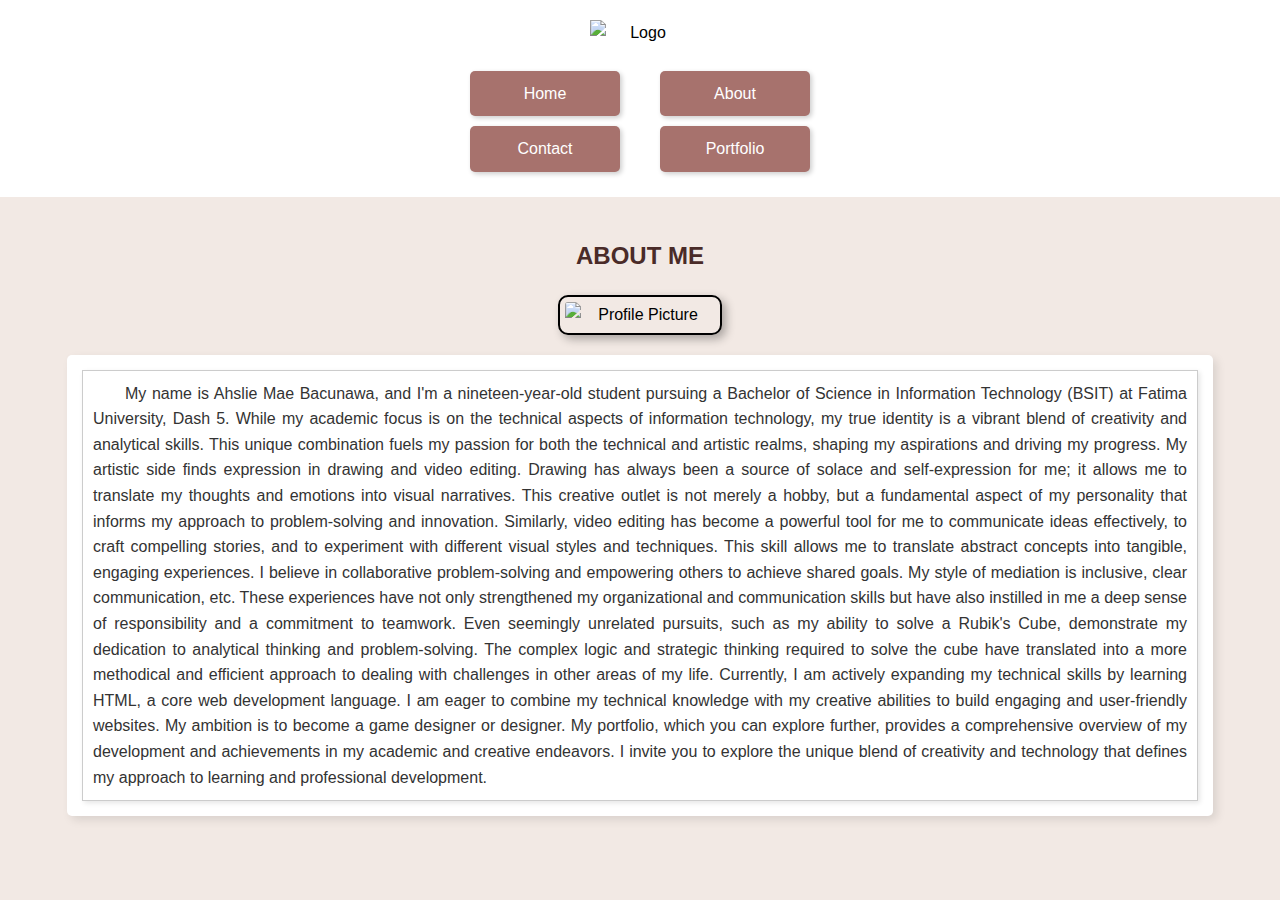
==== About.html @ 3fbb908a "Add files via upload" ====
<!DOCTYPE html>
<html lang="en">
<head>
    <meta charset="UTF-8">
    <meta name="viewport" content="width=device-width, initial-scale=1.0">
    <title>MY ABOUT</title>
    <link rel="stylesheet" href="About.css">
</head>
<body>
    <header>
        <div class="logo-container">
            <img src="images/logo.png" alt="Logo">
        </div>
        <div class="nav-container">
            <div class="nav-left">
                <a href="Home.html">Home</a>
                <a href="Contact.html">Contact</a>
            </div>
            <div class="nav-right">
                <a href="About.html">About</a>
                <a href="Portfolio.html">Portfolio</a>
            </div>
        </div>
    </header>

    <main>
        <section class="about">
            <h2 class="about-heading">ABOUT ME</h2>
            <section class="profile">
                <img src="images/Pic.jpg" alt="Profile Picture">
            </section>
            <div class="about-content">
                <p>My name is Ahslie Mae Bacunawa, and I'm a nineteen-year-old student pursuing a Bachelor of Science in Information Technology (BSIT) at Fatima University, Dash 5. While my academic focus is on the technical aspects of information technology, my true identity is a vibrant blend of creativity and analytical skills. This unique combination fuels my passion for both the technical and artistic realms, shaping my aspirations and driving my progress.

                    My artistic side finds expression in drawing and video editing. Drawing has always been a source of solace and self-expression for me; it allows me to translate my thoughts and emotions into visual narratives. This creative outlet is not merely a hobby, but a fundamental aspect of my personality that informs my approach to problem-solving and innovation. Similarly, video editing has become a powerful tool for me to communicate ideas effectively, to craft compelling stories, and to experiment with different visual styles and techniques. This skill allows me to translate abstract concepts into tangible, engaging experiences.

                    I believe in collaborative problem-solving and empowering others to achieve shared goals. My style of mediation is inclusive, clear communication, etc. These experiences have not only strengthened my organizational and communication skills but have also instilled in me a deep sense of responsibility and a commitment to teamwork.

                    Even seemingly unrelated pursuits, such as my ability to solve a Rubik's Cube, demonstrate my dedication to analytical thinking and problem-solving. The complex logic and strategic thinking required to solve the cube have translated into a more methodical and efficient approach to dealing with challenges in other areas of my life.

                    Currently, I am actively expanding my technical skills by learning HTML, a core web development language. I am eager to combine my technical knowledge with my creative abilities to build engaging and user-friendly websites. My ambition is to become a game designer or designer. My portfolio, which you can explore further, provides a comprehensive overview of my development and achievements in my academic and creative endeavors. I invite you to explore the unique blend of creativity and technology that defines my approach to learning and professional development.</p>
            </div>
        </section>
    </main>
</body>
</html>
---- About.css ----
body {
  font-family: Arial, sans-serif;
  line-height: 1.6;
  margin: 0;
  padding: 0;
  background-color: #F2E9E4;
  animation: fadeIn 1s ease-in-out;
}

header {
  background-color: #fff;
  padding: 20px;
  box-shadow: 0 2px 5px rgba(0, 0, 0, 0.1);
  animation: slideInLeft 1s ease-in-out;
  text-align: center;
}

.logo-container {
  margin-bottom: 20px;
}

.logo-container img {
  display: block;
  max-width: 100px;
  height: auto;
  margin: 0 auto;
  animation: fadeIn 1s ease-in-out;
}

.nav-container {
  display: flex;
  justify-content: center;
  flex-wrap: wrap;
  max-width: 600px;
  margin: 0 auto;
}

.nav-left, .nav-right {
  display: flex;
  flex-direction: column;
  margin: 0 20px;
}

.nav-left {
  align-items: flex-end;
}

.nav-right {
  align-items: flex-start;
}

header a {
  background-color: #A7726D;
  padding: 10px 15px;
  border: none;
  border-radius: 5px;
  font-size: 16px;
  color: #fff;
  cursor: pointer;
  box-shadow: 2px 2px 5px rgba(0, 0, 0, 0.2);
  margin: 5px 0;
  animation: slideUp 1s ease-in-out;
  width: 120px;
  text-align: center;
  text-decoration: none;
  transition: all 0.3s ease;
}

header a:hover {
  color: #fff;
  background-color: #8a5a56;
  box-shadow: 2px 2px 8px rgba(0, 0, 0, 0.3);
}


main {
  padding: 20px;
  background-color: #F2E9E4;
}


section.about {
  text-align: center;
}

.about-heading {
  margin-bottom: 20px;
  color: #4A2B28;
}


section.profile {
  margin-bottom: 20px;
}

section.profile img {
  display: block;
  margin: 0 auto;
  max-width: 150px;
  height: auto;
  border: 2px solid #000;
  border-radius: 10px;
  padding: 5px;
  box-shadow: 4px 4px 10px rgba(0, 0, 0, 0.3);
  animation: slideUp 1s ease-in-out;
  transition: width 0.3s ease;
}

section.profile img:hover {
  max-width: 250px;
}

.about-content {
  font-size: 16px;
  text-align: justify;
  margin: 20px auto;
  color: #333;
  text-indent: 2em;
  background-color: #fff;
  padding: 15px;
  border-radius: 5px;
  box-shadow: 4px 4px 10px rgba(0, 0, 0, 0.1);
  animation: fadeIn 1.5s ease-in-out;
  max-width: 90%;
}

.about-content p {
  margin: 0;
  width: 100%;
  box-sizing: border-box;
  padding: 10px;
  border: 1px solid #ccc;
  box-shadow: 2px 2px 5px rgba(0, 0, 0, 0.1);
}

hr {
  border-color: #A7726D;
  margin: 20px 0;
}


@keyframes fadeIn {
  from { opacity: 0; }
  to { opacity: 1; }
}

@keyframes slideInLeft {
  from { transform: translateX(-100%); opacity: 0; }
  to { transform: translateX(0); opacity: 1; }
}

@keyframes slideUp {
  from { transform: translateY(100%); opacity: 0; }
  to { transform: translateY(0); opacity: 1; }
}

@keyframes slideDown {
  from { transform: translateY(-100%); opacity: 0; }
  to { transform: translateY(0); opacity: 1; }
}

@media (max-width: 768px) {
  .nav-container {
    flex-direction: column;
    align-items: center;
  }
  
  .nav-left, .nav-right {
    margin: 0;
    width: 100%;
    align-items: center !important;
  }
  
  header a {
    width: 80%;
    margin: 5px 0;
  }
}
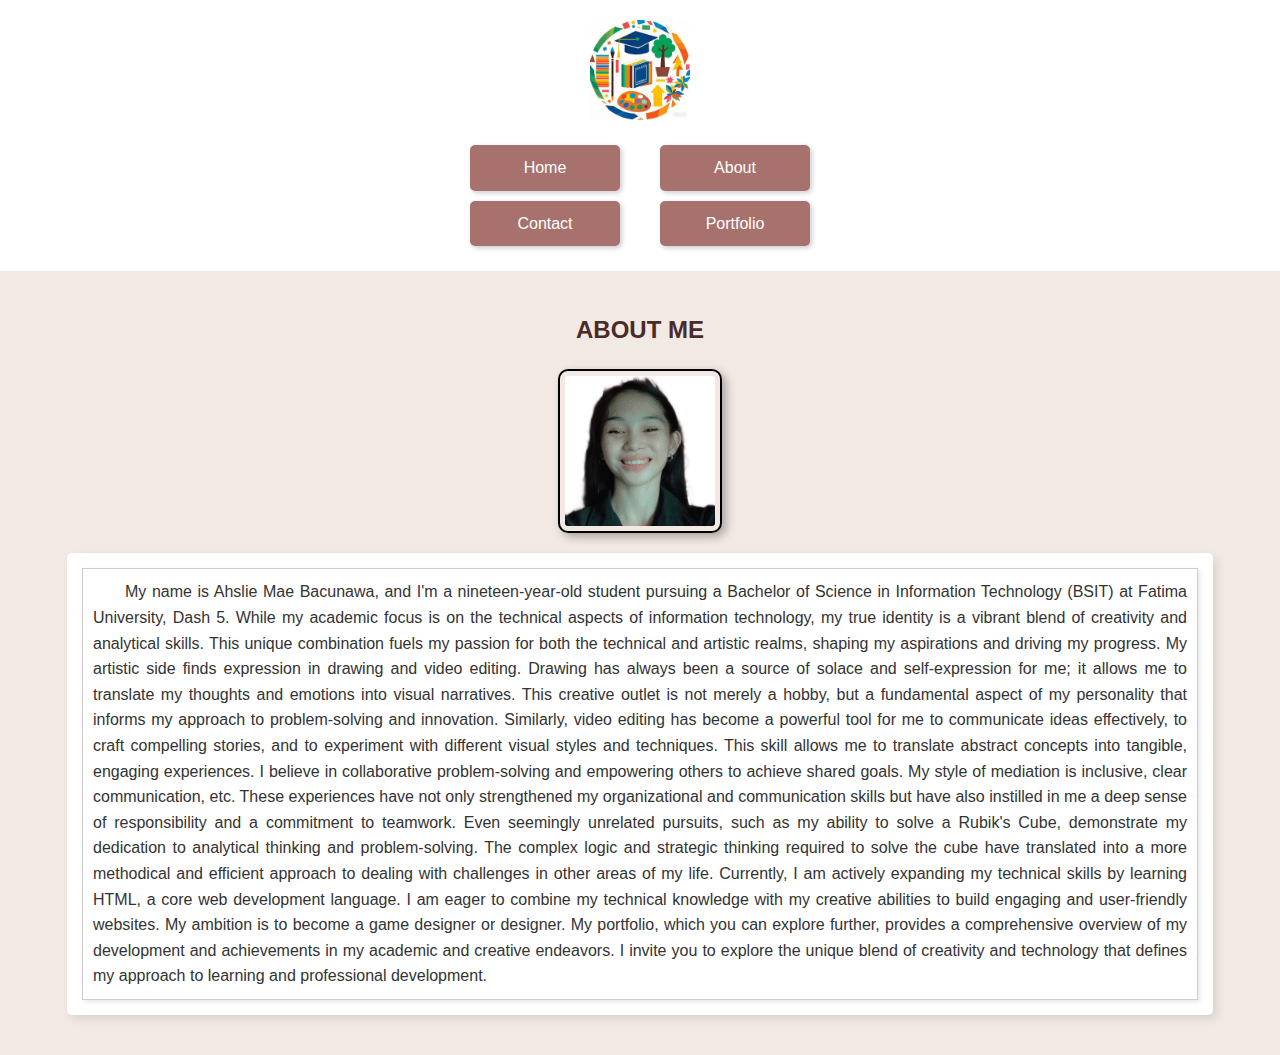
==== commit 075d13cb: "Update About.html" ====
--- a/About.html
+++ b/About.html
@@ -1,8 +1,6 @@
 <!DOCTYPE html>
 <html lang="en">
 <head>
-    <meta charset="UTF-8">
-    <meta name="viewport" content="width=device-width, initial-scale=1.0">
     <title>MY ABOUT</title>
     <link rel="stylesheet" href="About.css">
 </head>
